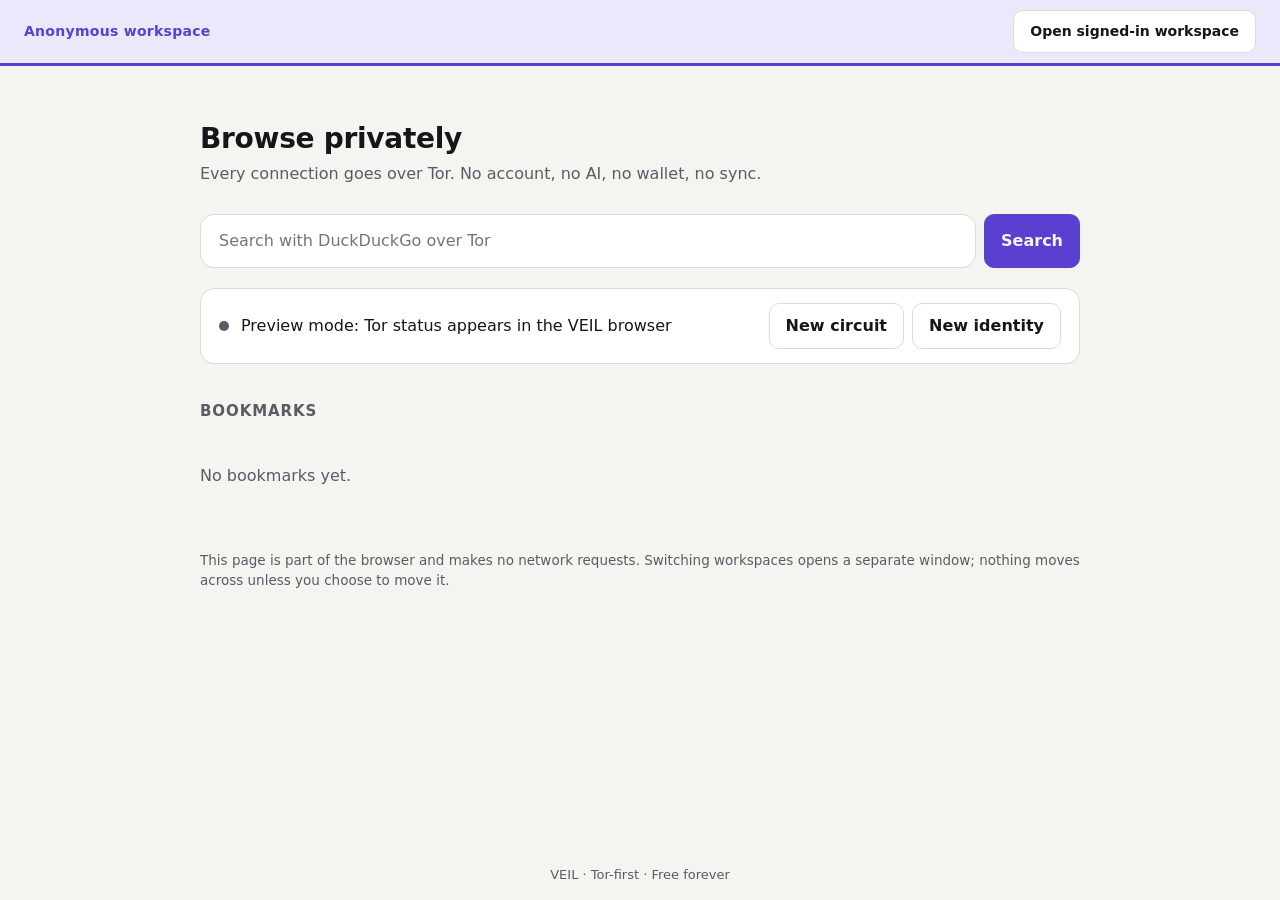
==== veil-chrome/src/anonymous/home.html @ 2f4eece8 "VEIL Phase I, stage 1: repository scaffolding, upstream pin, signing tools and test suites" ====
<!doctype html>
<html lang="en" data-workspace="anonymous">
<head>
  <meta charset="utf-8">
  <meta name="viewport" content="width=device-width, initial-scale=1">
  <!-- Nothing on this page may load from the network. The only external
       action is a search the user submits themselves. -->
  <meta http-equiv="Content-Security-Policy"
        content="default-src 'none'; script-src 'self'; style-src 'self'; img-src 'self' data:; form-action https://duckduckgogg42xjoc72x3sjasowoarfbgcmvfimaftt6twagswzczad.onion; base-uri 'none'">
  <meta name="referrer" content="no-referrer">
  <title>VEIL — Anonymous</title>
  <link rel="stylesheet" href="../shared/veil.css">
</head>
<body>
  <div class="workspace-bar" role="region" aria-label="Workspace">
    <span class="workspace-label">Anonymous workspace</span>
    <button type="button" id="switch-workspace">Open signed-in workspace</button>
  </div>

  <main id="main">
    <h1>Browse privately</h1>
    <p class="lede">Every connection goes over Tor. No account, no AI, no wallet, no sync.</p>

    <form class="search" role="search" method="get"
          action="https://duckduckgogg42xjoc72x3sjasowoarfbgcmvfimaftt6twagswzczad.onion/">
      <input id="q" name="q" type="search" placeholder="Search with DuckDuckGo over Tor"
             autocomplete="off" spellcheck="false" aria-label="Search">
      <button class="primary" type="submit">Search</button>
    </form>

    <div class="status" id="tor-status" data-state="unknown" aria-live="polite">
      <span class="dot" aria-hidden="true"></span>
      <span id="tor-status-text">Checking Tor connection…</span>
      <span class="actions">
        <button type="button" id="new-circuit" title="New route for the current site">New circuit</button>
        <button type="button" id="new-identity" title="Close all tabs and start fresh">New identity</button>
      </span>
    </div>

    <h2>Bookmarks</h2>
    <div class="grid" id="bookmarks" aria-live="polite"></div>

    <p class="note">This page is part of the browser and makes no network requests.
      Switching workspaces opens a separate window; nothing moves across unless you choose to move it.</p>
  </main>

  <footer>VEIL · Tor-first · Free forever</footer>
  <script src="../shared/bridge.js"></script>
  <script src="home.js"></script>
</body>
</html>
---- veil-chrome/src/shared/veil.css ----
/* VEIL dashboard styles. System fonts only: a bundled page must never fetch
   fonts, images or anything else from the network. */
:root {
  --bg: #f4f4f1;
  --surface: #ffffff;
  --ink: #16161a;
  --ink-quiet: #5b5b66;
  --rule: #dcdcd5;
  --focus: #1f5fd6;
  --radius: 14px;
  --gap: 16px;
  --font: system-ui, -apple-system, "Segoe UI", Roboto, "Noto Sans", sans-serif;
  --mono: ui-monospace, "SF Mono", Menlo, Consolas, monospace;
}
:root[data-workspace="anonymous"] { --accent: #5b3fd1; --accent-tint: #ece8fb; }
:root[data-workspace="authenticated"] { --accent: #0f7b6c; --accent-tint: #e2f3ef; }

@media (prefers-color-scheme: dark) {
  :root {
    --bg: #111114; --surface: #1b1b20; --ink: #ececf0; --ink-quiet: #a3a3ad;
    --rule: #2e2e36; --focus: #7aa7ff;
  }
  :root[data-workspace="anonymous"] { --accent: #a493ff; --accent-tint: #26213f; }
  :root[data-workspace="authenticated"] { --accent: #4fd1bd; --accent-tint: #17302c; }
}
@media (prefers-contrast: more) {
  :root { --ink-quiet: var(--ink); --rule: var(--ink); }
}

* { box-sizing: border-box; }
html, body { margin: 0; }
body {
  background: var(--bg); color: var(--ink); font: 16px/1.5 var(--font);
  min-height: 100vh; display: flex; flex-direction: column;
}
:focus-visible { outline: 3px solid var(--focus); outline-offset: 2px; }

.workspace-bar {
  display: flex; align-items: center; justify-content: space-between; gap: var(--gap);
  padding: 10px 24px; background: var(--accent-tint);
  border-bottom: 3px solid var(--accent); font-size: 14px;
}
.workspace-label { font-weight: 650; color: var(--accent); letter-spacing: .02em; }
.workspace-bar button { font-size: 14px; }

main { width: min(880px, 100% - 32px); margin: 0 auto; padding: 56px 0 40px; flex: 1; }
h1 { font-size: 28px; line-height: 1.2; margin: 0 0 6px; letter-spacing: -.01em; }
.lede { color: var(--ink-quiet); margin: 0 0 28px; }
h2 { font-size: 15px; text-transform: uppercase; letter-spacing: .06em; color: var(--ink-quiet); margin: 36px 0 12px; }

.search { display: flex; gap: 8px; }
.search input {
  flex: 1; min-width: 0; font: inherit; padding: 14px 18px; border-radius: var(--radius);
  border: 1px solid var(--rule); background: var(--surface); color: var(--ink);
}
button, .button {
  font: inherit; font-weight: 600; cursor: pointer; border-radius: 10px;
  padding: 10px 16px; border: 1px solid var(--rule); background: var(--surface); color: var(--ink);
}
button.primary { background: var(--accent); border-color: var(--accent); color: #fff; }
:root[data-workspace] button.primary { color: var(--bg); }
button:disabled { opacity: .5; cursor: default; }

.status {
  display: flex; align-items: center; gap: 12px; padding: 14px 18px; margin-top: 20px;
  border-radius: var(--radius); background: var(--surface); border: 1px solid var(--rule);
}
.dot { width: 10px; height: 10px; border-radius: 50%; background: var(--ink-quiet); flex: none; }
.status[data-state="connected"] .dot { background: #1f9d55; }
.status[data-state="connecting"] .dot { background: #d29a00; }
.status[data-state="error"] .dot { background: #d1342f; }
.status .actions { margin-left: auto; display: flex; gap: 8px; flex-wrap: wrap; }

.grid { display: grid; grid-template-columns: repeat(auto-fill, minmax(190px, 1fr)); gap: 12px; }
.tile {
  display: block; text-decoration: none; color: inherit; padding: 16px; border-radius: var(--radius);
  background: var(--surface); border: 1px solid var(--rule);
}
.tile:hover { border-color: var(--accent); }
.tile strong { display: block; font-size: 16px; }
.tile span { display: block; color: var(--ink-quiet); font-size: 13.5px; margin-top: 2px; }
.empty { color: var(--ink-quiet); padding: 14px 0; }
.note { font-size: 13.5px; color: var(--ink-quiet); margin-top: 32px; }

footer { padding: 16px 24px; font-size: 13px; color: var(--ink-quiet); text-align: center; }

@media (max-width: 560px) {
  main { padding-top: 32px; }
  .status { flex-wrap: wrap; }
  .status .actions { margin-left: 0; flex-basis: 100%; }
  .status #tor-status-text { flex: 1; min-width: 0; }
}
@media (prefers-reduced-motion: reduce) { * { transition: none !important; } }
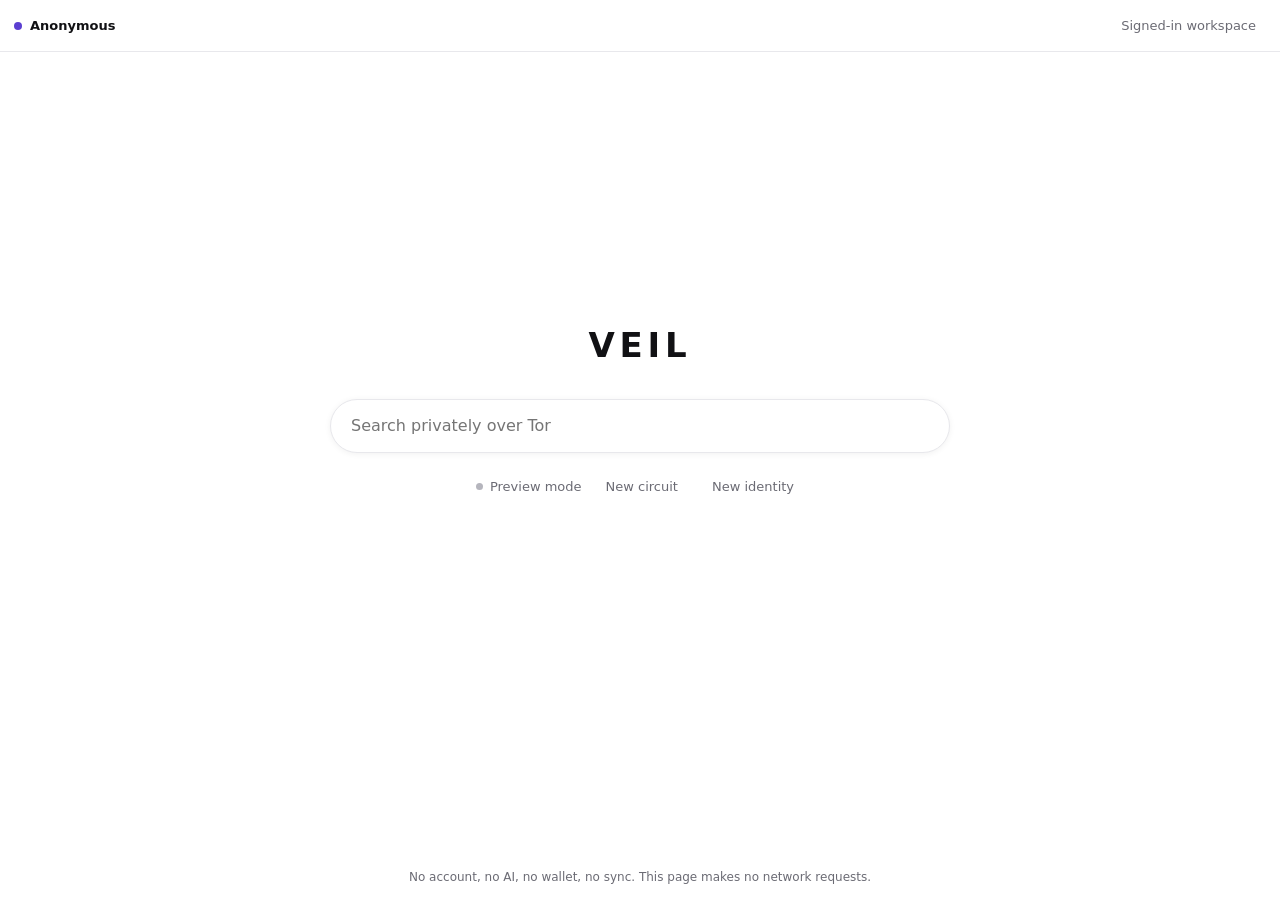
==== commit 1486fcd0: "Redesign start pages: white, minimal, app icons in the top bar Both workspaces get a white page with" ====
--- a/veil-chrome/src/anonymous/home.html
+++ b/veil-chrome/src/anonymous/home.html
@@ -8,43 +8,35 @@
   <meta http-equiv="Content-Security-Policy"
         content="default-src 'none'; script-src 'self'; style-src 'self'; img-src 'self' data:; form-action https://duckduckgogg42xjoc72x3sjasowoarfbgcmvfimaftt6twagswzczad.onion; base-uri 'none'">
   <meta name="referrer" content="no-referrer">
-  <title>VEIL — Anonymous</title>
+  <title>New tab</title>
   <link rel="stylesheet" href="../shared/veil.css">
 </head>
 <body>
-  <div class="workspace-bar" role="region" aria-label="Workspace">
-    <span class="workspace-label">Anonymous workspace</span>
-    <button type="button" id="switch-workspace">Open signed-in workspace</button>
-  </div>
+  <header class="topbar">
+    <span class="workspace" title="Every connection goes over Tor. No account, AI, wallet or sync.">Anonymous</span>
+    <span class="spacer"></span>
+    <button type="button" class="text-button" id="switch-workspace">Signed-in workspace</button>
+  </header>
 
   <main id="main">
-    <h1>Browse privately</h1>
-    <p class="lede">Every connection goes over Tor. No account, no AI, no wallet, no sync.</p>
+    <h1 class="wordmark">VEIL</h1>
 
     <form class="search" role="search" method="get"
           action="https://duckduckgogg42xjoc72x3sjasowoarfbgcmvfimaftt6twagswzczad.onion/">
-      <input id="q" name="q" type="search" placeholder="Search with DuckDuckGo over Tor"
+      <input id="q" name="q" type="search" placeholder="Search privately over Tor"
              autocomplete="off" spellcheck="false" aria-label="Search">
-      <button class="primary" type="submit">Search</button>
     </form>
 
     <div class="status" id="tor-status" data-state="unknown" aria-live="polite">
-      <span class="dot" aria-hidden="true"></span>
-      <span id="tor-status-text">Checking Tor connection…</span>
-      <span class="actions">
-        <button type="button" id="new-circuit" title="New route for the current site">New circuit</button>
-        <button type="button" id="new-identity" title="Close all tabs and start fresh">New identity</button>
-      </span>
+      <span class="status-line"><span class="dot" aria-hidden="true"></span><span id="tor-status-text">Checking Tor…</span></span>
+      <button type="button" class="text-button" id="new-circuit" title="New route for the current site">New circuit</button>
+      <button type="button" class="text-button" id="new-identity" title="Close all tabs and start fresh">New identity</button>
     </div>
 
-    <h2>Bookmarks</h2>
-    <div class="grid" id="bookmarks" aria-live="polite"></div>
-
-    <p class="note">This page is part of the browser and makes no network requests.
-      Switching workspaces opens a separate window; nothing moves across unless you choose to move it.</p>
+    <nav class="bookmarks" id="bookmarks" aria-label="Bookmarks"></nav>
   </main>
 
-  <footer>VEIL · Tor-first · Free forever</footer>
+  <footer>No account, no AI, no wallet, no sync. This page makes no network requests.</footer>
   <script src="../shared/bridge.js"></script>
   <script src="home.js"></script>
 </body>
--- a/veil-chrome/src/shared/veil.css
+++ b/veil-chrome/src/shared/veil.css
@@ -1,93 +1,104 @@
-/* VEIL dashboard styles. System fonts only: a bundled page must never fetch
-   fonts, images or anything else from the network. */
+/* VEIL start pages: white, quiet, nothing loaded from the network.
+   System fonts only; app icons are drawn in CSS, never fetched. */
 :root {
-  --bg: #f4f4f1;
-  --surface: #ffffff;
-  --ink: #16161a;
-  --ink-quiet: #5b5b66;
-  --rule: #dcdcd5;
+  --bg: #ffffff;
+  --ink: #111114;
+  --ink-quiet: #6b6b74;
+  --rule: #e8e8ec;
+  --hover: #f3f3f5;
   --focus: #1f5fd6;
-  --radius: 14px;
-  --gap: 16px;
   --font: system-ui, -apple-system, "Segoe UI", Roboto, "Noto Sans", sans-serif;
-  --mono: ui-monospace, "SF Mono", Menlo, Consolas, monospace;
 }
-:root[data-workspace="anonymous"] { --accent: #5b3fd1; --accent-tint: #ece8fb; }
-:root[data-workspace="authenticated"] { --accent: #0f7b6c; --accent-tint: #e2f3ef; }
-
-@media (prefers-color-scheme: dark) {
-  :root {
-    --bg: #111114; --surface: #1b1b20; --ink: #ececf0; --ink-quiet: #a3a3ad;
-    --rule: #2e2e36; --focus: #7aa7ff;
-  }
-  :root[data-workspace="anonymous"] { --accent: #a493ff; --accent-tint: #26213f; }
-  :root[data-workspace="authenticated"] { --accent: #4fd1bd; --accent-tint: #17302c; }
-}
-@media (prefers-contrast: more) {
-  :root { --ink-quiet: var(--ink); --rule: var(--ink); }
-}
+/* The one coloured element: a small workspace marker, so the two
+   workspaces can never be mistaken for each other. */
+:root[data-workspace="anonymous"] { --accent: #5b3fd1; }
+:root[data-workspace="authenticated"] { --accent: #0f7b6c; }
+@media (prefers-contrast: more) { :root { --ink-quiet: var(--ink); --rule: #9a9aa3; } }
 
 * { box-sizing: border-box; }
-html, body { margin: 0; }
+html, body { margin: 0; background: var(--bg); }
 body {
-  background: var(--bg); color: var(--ink); font: 16px/1.5 var(--font);
+  color: var(--ink); font: 15px/1.5 var(--font);
   min-height: 100vh; display: flex; flex-direction: column;
 }
-:focus-visible { outline: 3px solid var(--focus); outline-offset: 2px; }
+:focus-visible { outline: 2px solid var(--focus); outline-offset: 2px; }
+button { font: inherit; color: inherit; cursor: pointer; }
 
-.workspace-bar {
-  display: flex; align-items: center; justify-content: space-between; gap: var(--gap);
-  padding: 10px 24px; background: var(--accent-tint);
-  border-bottom: 3px solid var(--accent); font-size: 14px;
+/* ---- top bar -------------------------------------------------------- */
+.topbar {
+  display: flex; align-items: center; gap: 12px;
+  height: 52px; padding: 0 14px; border-bottom: 1px solid var(--rule);
 }
-.workspace-label { font-weight: 650; color: var(--accent); letter-spacing: .02em; }
-.workspace-bar button { font-size: 14px; }
+.workspace {
+  display: inline-flex; align-items: center; gap: 8px;
+  font-size: 13px; font-weight: 600; color: var(--ink);
+  white-space: nowrap; flex: none;
+}
+.workspace::before {
+  content: ""; width: 8px; height: 8px; border-radius: 50%; background: var(--accent); flex: none;
+}
+.spacer { flex: 1; }
 
-main { width: min(880px, 100% - 32px); margin: 0 auto; padding: 56px 0 40px; flex: 1; }
-h1 { font-size: 28px; line-height: 1.2; margin: 0 0 6px; letter-spacing: -.01em; }
-.lede { color: var(--ink-quiet); margin: 0 0 28px; }
-h2 { font-size: 15px; text-transform: uppercase; letter-spacing: .06em; color: var(--ink-quiet); margin: 36px 0 12px; }
+/* App buttons, like browser extension icons. */
+.apps { display: flex; align-items: center; gap: 2px; min-width: 0; }
+.app {
+  width: 32px; height: 32px; display: grid; place-items: center;
+  border-radius: 8px; text-decoration: none; color: inherit;
+}
+.app:hover, .app:focus-visible { background: var(--hover); }
+.app-icon {
+  width: 22px; height: 22px; border-radius: 6px; display: grid; place-items: center;
+  background: var(--ink); color: #fff; font-size: 9.5px; font-weight: 700; letter-spacing: .02em;
+}
+.divider { width: 1px; height: 20px; background: var(--rule); margin: 0 6px; }
 
-.search { display: flex; gap: 8px; }
+.text-button {
+  border: 0; background: none; padding: 6px 10px; border-radius: 8px;
+  font-size: 13px; color: var(--ink-quiet); white-space: nowrap; flex: none;
+}
+.text-button:hover { background: var(--hover); color: var(--ink); }
+
+/* ---- centre --------------------------------------------------------- */
+main {
+  flex: 1; width: min(620px, 100% - 32px); margin: 0 auto;
+  display: flex; flex-direction: column; justify-content: center; padding: 48px 0 96px;
+}
+.wordmark {
+  text-align: center; font-size: 34px; font-weight: 700; letter-spacing: .14em;
+  margin: 0 0 28px;
+}
 .search input {
-  flex: 1; min-width: 0; font: inherit; padding: 14px 18px; border-radius: var(--radius);
-  border: 1px solid var(--rule); background: var(--surface); color: var(--ink);
+  width: 100%; font: inherit; font-size: 16px; padding: 14px 20px;
+  border: 1px solid var(--rule); border-radius: 999px; background: #fff; color: var(--ink);
+  box-shadow: 0 1px 6px rgba(17, 17, 20, .06);
 }
-button, .button {
-  font: inherit; font-weight: 600; cursor: pointer; border-radius: 10px;
-  padding: 10px 16px; border: 1px solid var(--rule); background: var(--surface); color: var(--ink);
-}
-button.primary { background: var(--accent); border-color: var(--accent); color: #fff; }
-:root[data-workspace] button.primary { color: var(--bg); }
-button:disabled { opacity: .5; cursor: default; }
+.search input:focus { outline: none; border-color: #c9c9d1; box-shadow: 0 1px 10px rgba(17, 17, 20, .10); }
 
 .status {
-  display: flex; align-items: center; gap: 12px; padding: 14px 18px; margin-top: 20px;
-  border-radius: var(--radius); background: var(--surface); border: 1px solid var(--rule);
+  display: flex; align-items: center; justify-content: center; flex-wrap: wrap;
+  gap: 6px 14px; margin-top: 18px; font-size: 13px; color: var(--ink-quiet);
 }
-.dot { width: 10px; height: 10px; border-radius: 50%; background: var(--ink-quiet); flex: none; }
+.status-line { display: inline-flex; align-items: center; gap: 7px; }
+.dot { width: 7px; height: 7px; border-radius: 50%; background: #b5b5bd; }
 .status[data-state="connected"] .dot { background: #1f9d55; }
 .status[data-state="connecting"] .dot { background: #d29a00; }
 .status[data-state="error"] .dot { background: #d1342f; }
-.status .actions { margin-left: auto; display: flex; gap: 8px; flex-wrap: wrap; }
 
-.grid { display: grid; grid-template-columns: repeat(auto-fill, minmax(190px, 1fr)); gap: 12px; }
-.tile {
-  display: block; text-decoration: none; color: inherit; padding: 16px; border-radius: var(--radius);
-  background: var(--surface); border: 1px solid var(--rule);
+.bookmarks { display: flex; flex-wrap: wrap; justify-content: center; gap: 6px; margin-top: 36px; }
+.bookmark {
+  font-size: 13px; padding: 6px 12px; border-radius: 999px; border: 1px solid var(--rule);
+  color: var(--ink); text-decoration: none; max-width: 200px;
+  overflow: hidden; text-overflow: ellipsis; white-space: nowrap;
 }
-.tile:hover { border-color: var(--accent); }
-.tile strong { display: block; font-size: 16px; }
-.tile span { display: block; color: var(--ink-quiet); font-size: 13.5px; margin-top: 2px; }
-.empty { color: var(--ink-quiet); padding: 14px 0; }
-.note { font-size: 13.5px; color: var(--ink-quiet); margin-top: 32px; }
+.bookmark:hover { background: var(--hover); }
 
-footer { padding: 16px 24px; font-size: 13px; color: var(--ink-quiet); text-align: center; }
+footer { padding: 14px; font-size: 12px; color: var(--ink-quiet); text-align: center; }
 
 @media (max-width: 560px) {
-  main { padding-top: 32px; }
-  .status { flex-wrap: wrap; }
-  .status .actions { margin-left: 0; flex-basis: 100%; }
-  .status #tor-status-text { flex: 1; min-width: 0; }
+  .topbar { padding: 0 8px; gap: 6px; }
+  .spacer { display: none; }
+  .apps { flex: 1; overflow-x: auto; scrollbar-width: none; justify-content: flex-start; }
+  .divider { margin: 0 2px; }
+  .app { flex: none; }
+  .wordmark { font-size: 28px; }
 }
-@media (prefers-reduced-motion: reduce) { * { transition: none !important; } }
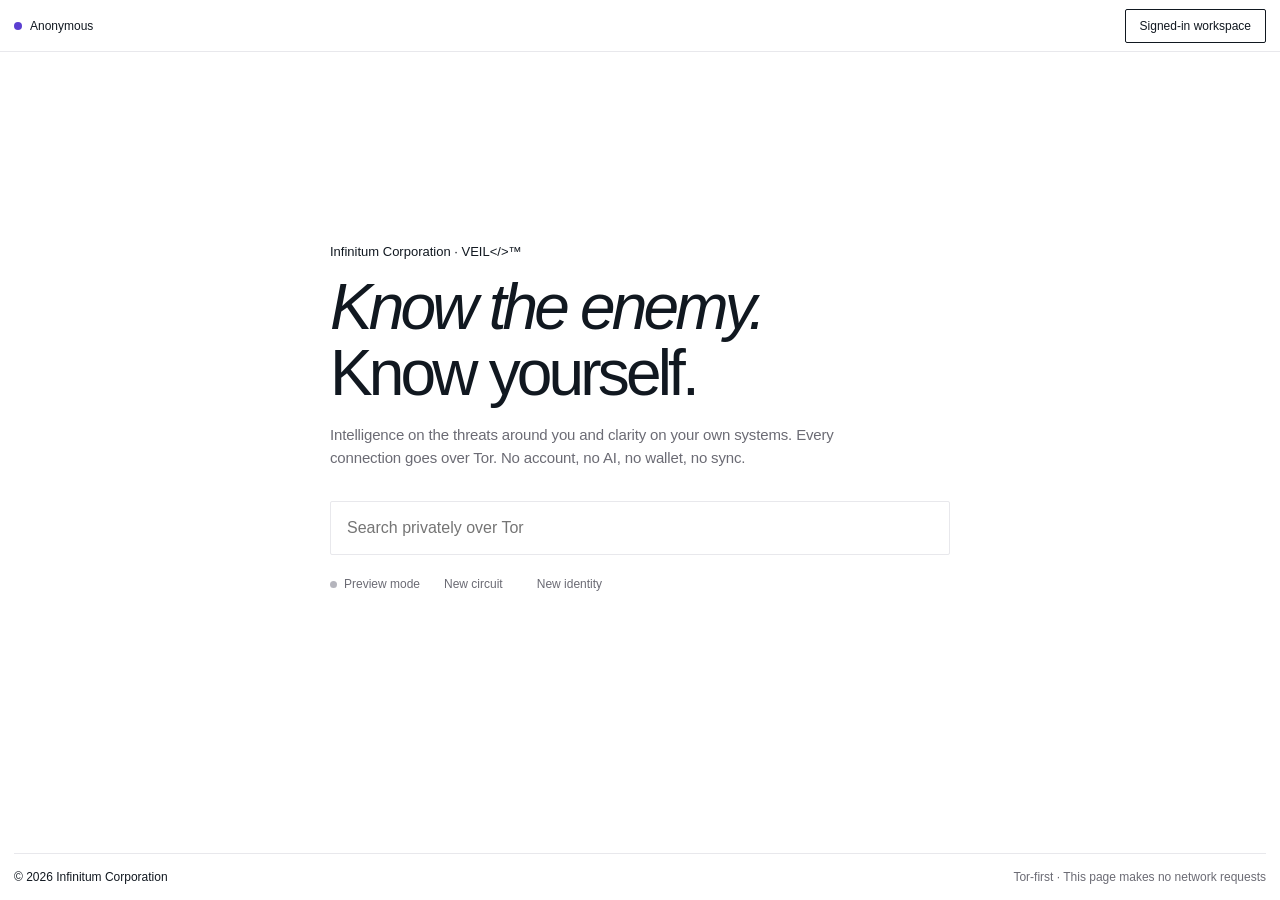
==== commit 6796f995: "Use Infinitum website typography and wording on start pages Helvetica Neue at a regular weight with " ====
--- a/veil-chrome/src/anonymous/home.html
+++ b/veil-chrome/src/anonymous/home.html
@@ -15,11 +15,13 @@
   <header class="topbar">
     <span class="workspace" title="Every connection goes over Tor. No account, AI, wallet or sync.">Anonymous</span>
     <span class="spacer"></span>
-    <button type="button" class="text-button" id="switch-workspace">Signed-in workspace</button>
+    <button type="button" class="outline-button" id="switch-workspace">Signed-in workspace</button>
   </header>
 
   <main id="main">
-    <h1 class="wordmark">VEIL</h1>
+    <p class="eyebrow">Infinitum Corporation · VEIL&lt;/&gt;&#8482;</p>
+    <h1 class="headline"><em>Know the enemy.</em><span>Know yourself.</span></h1>
+    <p class="subtext">Intelligence on the threats around you and clarity on your own systems. Every connection goes over Tor. No account, no AI, no wallet, no sync.</p>
 
     <form class="search" role="search" method="get"
           action="https://duckduckgogg42xjoc72x3sjasowoarfbgcmvfimaftt6twagswzczad.onion/">
@@ -36,7 +38,7 @@
     <nav class="bookmarks" id="bookmarks" aria-label="Bookmarks"></nav>
   </main>
 
-  <footer>No account, no AI, no wallet, no sync. This page makes no network requests.</footer>
+  <footer><span>&#169; 2026 Infinitum Corporation</span><span class="quiet">Tor-first · This page makes no network requests</span></footer>
   <script src="../shared/bridge.js"></script>
   <script src="home.js"></script>
 </body>
--- a/veil-chrome/src/shared/veil.css
+++ b/veil-chrome/src/shared/veil.css
@@ -1,13 +1,15 @@
 /* VEIL start pages: white, quiet, nothing loaded from the network.
-   System fonts only; app icons are drawn in CSS, never fetched. */
+   Typography follows infinitum-corporation.vercel.app: Helvetica Neue at a
+   regular weight with tight tracking on headlines. It is a system font, so
+   nothing is downloaded; app icons are drawn in CSS, never fetched. */
 :root {
   --bg: #ffffff;
-  --ink: #111114;
+  --ink: #111820;
   --ink-quiet: #6b6b74;
   --rule: #e8e8ec;
   --hover: #f3f3f5;
   --focus: #1f5fd6;
-  --font: system-ui, -apple-system, "Segoe UI", Roboto, "Noto Sans", sans-serif;
+  --font: "Helvetica Neue", Helvetica, Arial, sans-serif;
 }
 /* The one coloured element: a small workspace marker, so the two
    workspaces can never be mistaken for each other. */
@@ -31,7 +33,7 @@
 }
 .workspace {
   display: inline-flex; align-items: center; gap: 8px;
-  font-size: 13px; font-weight: 600; color: var(--ink);
+  font-size: 12px; font-weight: 400; color: var(--ink);
   white-space: nowrap; flex: none;
 }
 .workspace::before {
@@ -47,36 +49,45 @@
 }
 .app:hover, .app:focus-visible { background: var(--hover); }
 .app-icon {
-  width: 22px; height: 22px; border-radius: 6px; display: grid; place-items: center;
-  background: var(--ink); color: #fff; font-size: 9.5px; font-weight: 700; letter-spacing: .02em;
+  width: 22px; height: 22px; border-radius: 3px; display: grid; place-items: center;
+  background: var(--ink); color: #fff; font-size: 9.5px; font-weight: 500; letter-spacing: .02em;
 }
 .divider { width: 1px; height: 20px; background: var(--rule); margin: 0 6px; }
 
 .text-button {
-  border: 0; background: none; padding: 6px 10px; border-radius: 8px;
-  font-size: 13px; color: var(--ink-quiet); white-space: nowrap; flex: none;
+  border: 0; background: none; padding: 6px 10px; border-radius: 2px;
+  font-size: 12px; color: var(--ink-quiet); white-space: nowrap; flex: none;
 }
 .text-button:hover { background: var(--hover); color: var(--ink); }
+/* Outlined button, as in the site's "Let's talk". */
+.outline-button {
+  border: 1px solid var(--ink); background: #fff; padding: 7px 14px; border-radius: 2px;
+  font-size: 12px; color: var(--ink); white-space: nowrap; flex: none;
+}
+.outline-button:hover { background: var(--ink); color: #fff; }
 
 /* ---- centre --------------------------------------------------------- */
 main {
   flex: 1; width: min(620px, 100% - 32px); margin: 0 auto;
-  display: flex; flex-direction: column; justify-content: center; padding: 48px 0 96px;
+  display: flex; flex-direction: column; justify-content: center; padding: 48px 0 80px;
 }
-.wordmark {
-  text-align: center; font-size: 34px; font-weight: 700; letter-spacing: .14em;
-  margin: 0 0 28px;
+.eyebrow { font-size: 13px; color: var(--ink); margin: 0 0 14px; }
+.headline {
+  font-size: clamp(40px, 7vw, 64px); font-weight: 400; line-height: 1.02;
+  letter-spacing: -0.06em; margin: 0 0 18px;
 }
+.headline em { font-style: italic; display: block; }
+.headline span { display: block; }
+.subtext { font-size: 15px; letter-spacing: -0.01em; color: var(--ink-quiet); margin: 0 0 32px; max-width: 34em; }
 .search input {
-  width: 100%; font: inherit; font-size: 16px; padding: 14px 20px;
-  border: 1px solid var(--rule); border-radius: 999px; background: #fff; color: var(--ink);
-  box-shadow: 0 1px 6px rgba(17, 17, 20, .06);
+  width: 100%; font: inherit; font-size: 16px; padding: 14px 16px;
+  border: 1px solid var(--rule); border-radius: 2px; background: #fff; color: var(--ink);
 }
-.search input:focus { outline: none; border-color: #c9c9d1; box-shadow: 0 1px 10px rgba(17, 17, 20, .10); }
+.search input:focus { outline: none; border-color: var(--ink); }
 
 .status {
-  display: flex; align-items: center; justify-content: center; flex-wrap: wrap;
-  gap: 6px 14px; margin-top: 18px; font-size: 13px; color: var(--ink-quiet);
+  display: flex; align-items: center; flex-wrap: wrap;
+  gap: 6px 14px; margin-top: 14px; font-size: 12px; color: var(--ink-quiet);
 }
 .status-line { display: inline-flex; align-items: center; gap: 7px; }
 .dot { width: 7px; height: 7px; border-radius: 50%; background: #b5b5bd; }
@@ -84,15 +95,20 @@
 .status[data-state="connecting"] .dot { background: #d29a00; }
 .status[data-state="error"] .dot { background: #d1342f; }
 
-.bookmarks { display: flex; flex-wrap: wrap; justify-content: center; gap: 6px; margin-top: 36px; }
+.bookmarks { display: flex; flex-wrap: wrap; gap: 6px; margin-top: 32px; }
 .bookmark {
-  font-size: 13px; padding: 6px 12px; border-radius: 999px; border: 1px solid var(--rule);
+  font-size: 12px; padding: 6px 12px; border-radius: 2px; border: 1px solid var(--rule);
   color: var(--ink); text-decoration: none; max-width: 200px;
   overflow: hidden; text-overflow: ellipsis; white-space: nowrap;
 }
 .bookmark:hover { background: var(--hover); }
 
-footer { padding: 14px; font-size: 12px; color: var(--ink-quiet); text-align: center; }
+footer {
+  display: flex; justify-content: space-between; flex-wrap: wrap; gap: 6px 16px;
+  margin: 0 14px; padding: 14px 0; border-top: 1px solid var(--rule);
+  font-size: 12px; color: var(--ink);
+}
+footer .quiet { color: var(--ink-quiet); }
 
 @media (max-width: 560px) {
   .topbar { padding: 0 8px; gap: 6px; }
@@ -100,5 +116,5 @@
   .apps { flex: 1; overflow-x: auto; scrollbar-width: none; justify-content: flex-start; }
   .divider { margin: 0 2px; }
   .app { flex: none; }
-  .wordmark { font-size: 28px; }
+  footer { justify-content: flex-start; }
 }
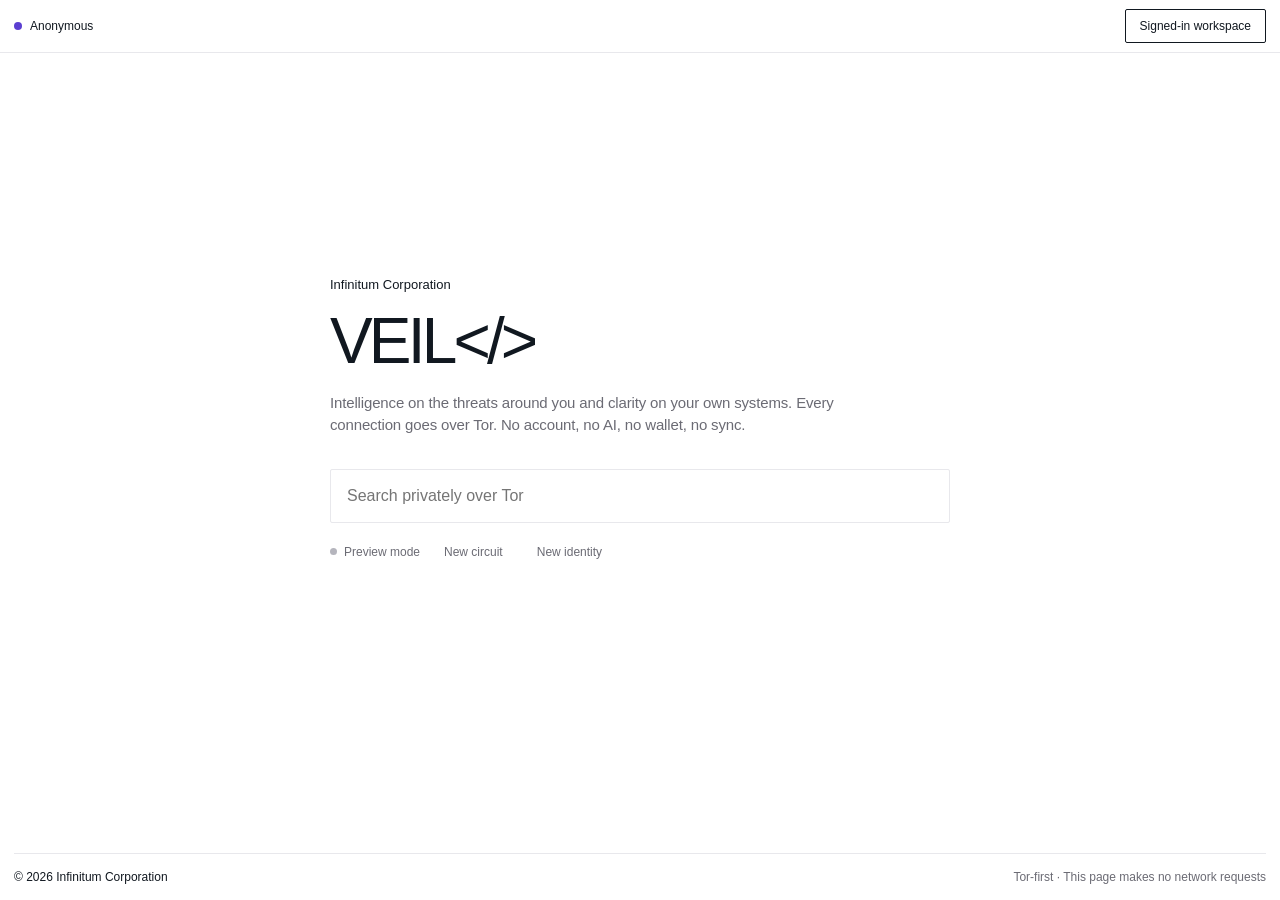
==== commit 4b43a372: "Show Infinitum apps as site-style words; headline is VEIL</> The app icons become plain product name" ====
--- a/veil-chrome/src/anonymous/home.html
+++ b/veil-chrome/src/anonymous/home.html
@@ -19,8 +19,8 @@
   </header>
 
   <main id="main">
-    <p class="eyebrow">Infinitum Corporation · VEIL&lt;/&gt;&#8482;</p>
-    <h1 class="headline"><em>Know the enemy.</em><span>Know yourself.</span></h1>
+    <p class="eyebrow">Infinitum Corporation</p>
+    <h1 class="headline">VEIL&lt;/&gt;</h1>
     <p class="subtext">Intelligence on the threats around you and clarity on your own systems. Every connection goes over Tor. No account, no AI, no wallet, no sync.</p>
 
     <form class="search" role="search" method="get"
--- a/veil-chrome/src/shared/veil.css
+++ b/veil-chrome/src/shared/veil.css
@@ -28,31 +28,33 @@
 
 /* ---- top bar -------------------------------------------------------- */
 .topbar {
-  display: flex; align-items: center; gap: 12px;
-  height: 52px; padding: 0 14px; border-bottom: 1px solid var(--rule);
+  display: flex; align-items: center; flex-wrap: wrap; gap: 0 12px;
+  min-height: 52px; padding: 0 14px; border-bottom: 1px solid var(--rule);
 }
 .workspace {
   display: inline-flex; align-items: center; gap: 8px;
   font-size: 12px; font-weight: 400; color: var(--ink);
-  white-space: nowrap; flex: none;
+  white-space: nowrap; flex: none; height: 52px;
 }
 .workspace::before {
   content: ""; width: 8px; height: 8px; border-radius: 50%; background: var(--accent); flex: none;
 }
 .spacer { flex: 1; }
 
-/* App buttons, like browser extension icons. */
-.apps { display: flex; align-items: center; gap: 2px; min-width: 0; }
-.app {
-  width: 32px; height: 32px; display: grid; place-items: center;
-  border-radius: 8px; text-decoration: none; color: inherit;
+/* App names, styled like the Infinitum site navigation: 13px regular
+   words in muted slate, darkening with a 2px underline on hover. */
+.apps { display: flex; align-items: center; gap: 22px; min-width: 0; }
+.app-link {
+  position: relative; padding: 8px 0; font-size: 13px; color: #49545e;
+  text-decoration: none; white-space: nowrap; flex: none;
 }
-.app:hover, .app:focus-visible { background: var(--hover); }
-.app-icon {
-  width: 22px; height: 22px; border-radius: 3px; display: grid; place-items: center;
-  background: var(--ink); color: #fff; font-size: 9.5px; font-weight: 500; letter-spacing: .02em;
+.app-link::after {
+  content: ""; position: absolute; left: 0; right: 0; bottom: 0; height: 2px;
+  background: var(--ink); transform: scaleX(0); transition: transform .15s ease;
 }
-.divider { width: 1px; height: 20px; background: var(--rule); margin: 0 6px; }
+.app-link:hover, .app-link:focus-visible { color: var(--ink); }
+.app-link:hover::after, .app-link:focus-visible::after { transform: scaleX(1); }
+.divider { width: 1px; height: 20px; background: var(--rule); margin: 0 4px; flex: none; }
 
 .text-button {
   border: 0; background: none; padding: 6px 10px; border-radius: 2px;
@@ -76,8 +78,6 @@
   font-size: clamp(40px, 7vw, 64px); font-weight: 400; line-height: 1.02;
   letter-spacing: -0.06em; margin: 0 0 18px;
 }
-.headline em { font-style: italic; display: block; }
-.headline span { display: block; }
 .subtext { font-size: 15px; letter-spacing: -0.01em; color: var(--ink-quiet); margin: 0 0 32px; max-width: 34em; }
 .search input {
   width: 100%; font: inherit; font-size: 16px; padding: 14px 16px;
@@ -110,11 +110,15 @@
 }
 footer .quiet { color: var(--ink-quiet); }
 
+/* Too narrow for the names beside the label: give them their own row. */
+@media (max-width: 1240px) {
+  .apps { order: 3; flex-basis: 100%; padding-bottom: 6px; }
+  .divider { display: none; }
+}
+
 @media (max-width: 560px) {
   .topbar { padding: 0 8px; gap: 6px; }
-  .spacer { display: none; }
-  .apps { flex: 1; overflow-x: auto; scrollbar-width: none; justify-content: flex-start; }
+  .apps { overflow-x: auto; scrollbar-width: none; gap: 18px; }
   .divider { margin: 0 2px; }
-  .app { flex: none; }
   footer { justify-content: flex-start; }
 }
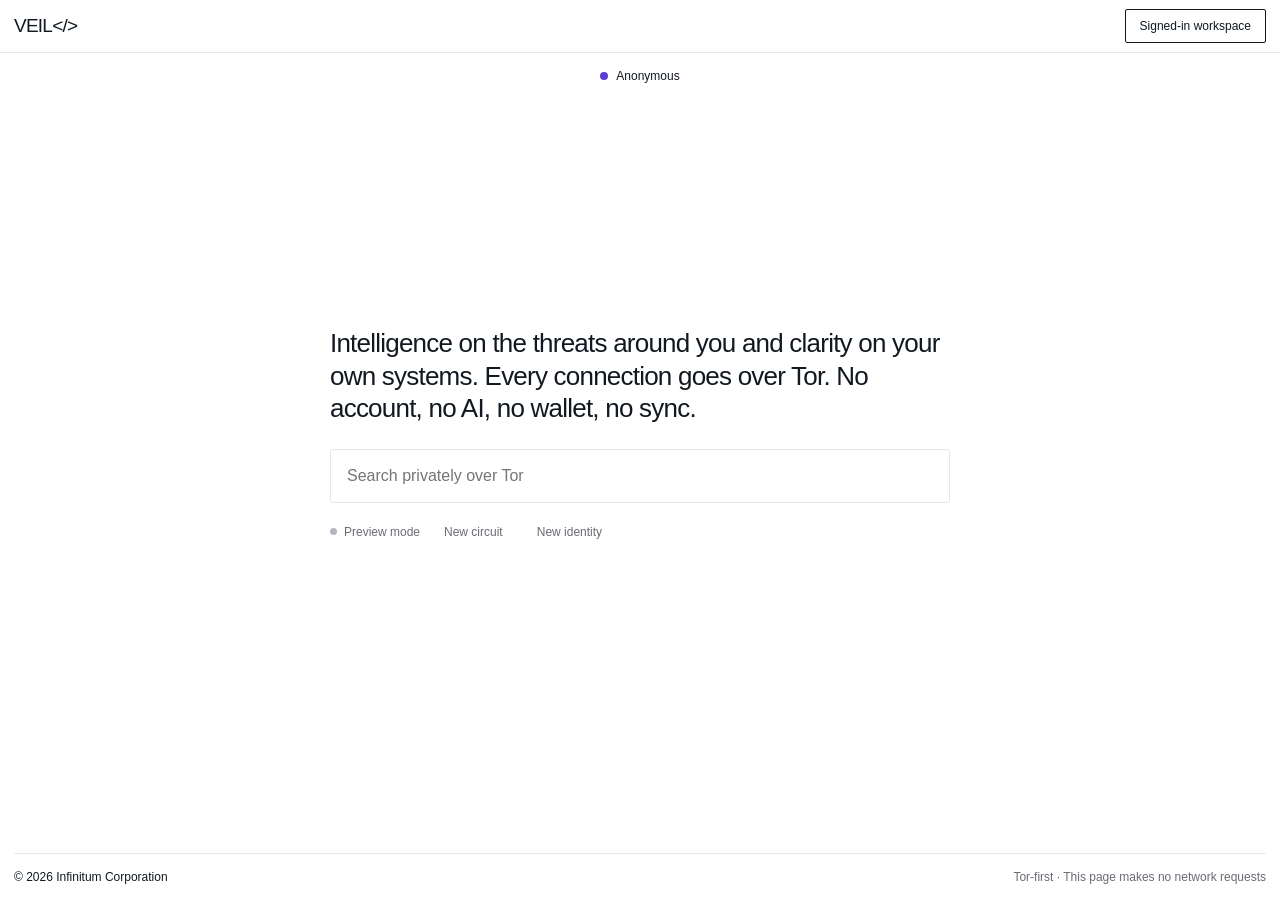
==== commit c0947ae9: "Brand mark top left, workspace label under the bar; drop Firmament Network VEIL</> now sits at the t" ====
--- a/veil-chrome/src/anonymous/home.html
+++ b/veil-chrome/src/anonymous/home.html
@@ -13,15 +13,14 @@
 </head>
 <body>
   <header class="topbar">
-    <span class="workspace" title="Every connection goes over Tor. No account, AI, wallet or sync.">Anonymous</span>
+    <span class="brand">VEIL&lt;/&gt;</span>
     <span class="spacer"></span>
     <button type="button" class="outline-button" id="switch-workspace">Signed-in workspace</button>
   </header>
+  <div class="workspace-strip"><span class="workspace" title="Every connection goes over Tor. No account, AI, wallet or sync.">Anonymous</span></div>
 
   <main id="main">
-    <p class="eyebrow">Infinitum Corporation</p>
-    <h1 class="headline">VEIL&lt;/&gt;</h1>
-    <p class="subtext">Intelligence on the threats around you and clarity on your own systems. Every connection goes over Tor. No account, no AI, no wallet, no sync.</p>
+    <p class="lead">Intelligence on the threats around you and clarity on your own systems. Every connection goes over Tor. No account, no AI, no wallet, no sync.</p>
 
     <form class="search" role="search" method="get"
           action="https://duckduckgogg42xjoc72x3sjasowoarfbgcmvfimaftt6twagswzczad.onion/">
--- a/veil-chrome/src/shared/veil.css
+++ b/veil-chrome/src/shared/veil.css
@@ -31,10 +31,16 @@
   display: flex; align-items: center; flex-wrap: wrap; gap: 0 12px;
   min-height: 52px; padding: 0 14px; border-bottom: 1px solid var(--rule);
 }
+/* Brand mark, top left, as the Infinitum logo sits on the site. */
+.brand {
+  display: inline-flex; align-items: center; height: 52px; flex: none;
+  font-size: 19px; letter-spacing: -0.04em; color: var(--ink); white-space: nowrap;
+}
+/* Workspace label, centred just under the top bar. */
+.workspace-strip { display: flex; justify-content: center; padding: 14px 16px 0; }
 .workspace {
   display: inline-flex; align-items: center; gap: 8px;
-  font-size: 12px; font-weight: 400; color: var(--ink);
-  white-space: nowrap; flex: none; height: 52px;
+  font-size: 12px; font-weight: 400; color: var(--ink); white-space: nowrap;
 }
 .workspace::before {
   content: ""; width: 8px; height: 8px; border-radius: 50%; background: var(--accent); flex: none;
@@ -73,12 +79,10 @@
   flex: 1; width: min(620px, 100% - 32px); margin: 0 auto;
   display: flex; flex-direction: column; justify-content: center; padding: 48px 0 80px;
 }
-.eyebrow { font-size: 13px; color: var(--ink); margin: 0 0 14px; }
-.headline {
-  font-size: clamp(40px, 7vw, 64px); font-weight: 400; line-height: 1.02;
-  letter-spacing: -0.06em; margin: 0 0 18px;
+.lead {
+  font-size: clamp(20px, 2.6vw, 26px); line-height: 1.25; letter-spacing: -0.03em;
+  color: var(--ink); margin: 0 0 24px; max-width: 26em;
 }
-.subtext { font-size: 15px; letter-spacing: -0.01em; color: var(--ink-quiet); margin: 0 0 32px; max-width: 34em; }
 .search input {
   width: 100%; font: inherit; font-size: 16px; padding: 14px 16px;
   border: 1px solid var(--rule); border-radius: 2px; background: #fff; color: var(--ink);
@@ -111,7 +115,7 @@
 footer .quiet { color: var(--ink-quiet); }
 
 /* Too narrow for the names beside the label: give them their own row. */
-@media (max-width: 1240px) {
+@media (max-width: 1000px) {
   .apps { order: 3; flex-basis: 100%; padding-bottom: 6px; }
   .divider { display: none; }
 }
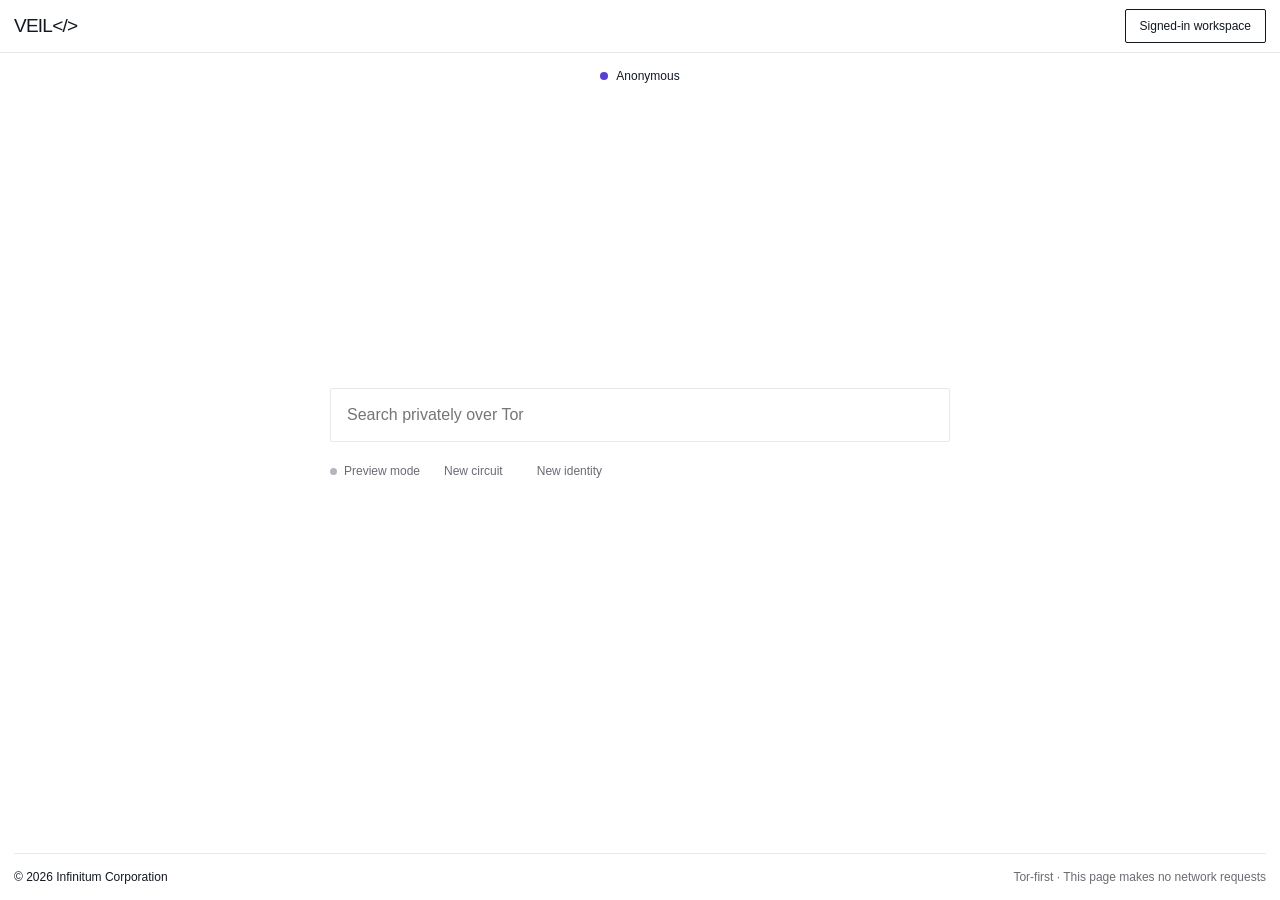
==== commit 28f12fde: "Remove the wording above the search box on both start pages Co-Authored-By: Claude Opus 5.5 <noreply" ====
--- a/veil-chrome/src/anonymous/home.html
+++ b/veil-chrome/src/anonymous/home.html
@@ -20,8 +20,6 @@
   <div class="workspace-strip"><span class="workspace" title="Every connection goes over Tor. No account, AI, wallet or sync.">Anonymous</span></div>
 
   <main id="main">
-    <p class="lead">Intelligence on the threats around you and clarity on your own systems. Every connection goes over Tor. No account, no AI, no wallet, no sync.</p>
-
     <form class="search" role="search" method="get"
           action="https://duckduckgogg42xjoc72x3sjasowoarfbgcmvfimaftt6twagswzczad.onion/">
       <input id="q" name="q" type="search" placeholder="Search privately over Tor"
--- a/veil-chrome/src/shared/veil.css
+++ b/veil-chrome/src/shared/veil.css
@@ -79,10 +79,6 @@
   flex: 1; width: min(620px, 100% - 32px); margin: 0 auto;
   display: flex; flex-direction: column; justify-content: center; padding: 48px 0 80px;
 }
-.lead {
-  font-size: clamp(20px, 2.6vw, 26px); line-height: 1.25; letter-spacing: -0.03em;
-  color: var(--ink); margin: 0 0 24px; max-width: 26em;
-}
 .search input {
   width: 100%; font: inherit; font-size: 16px; padding: 14px 16px;
   border: 1px solid var(--rule); border-radius: 2px; background: #fff; color: var(--ink);
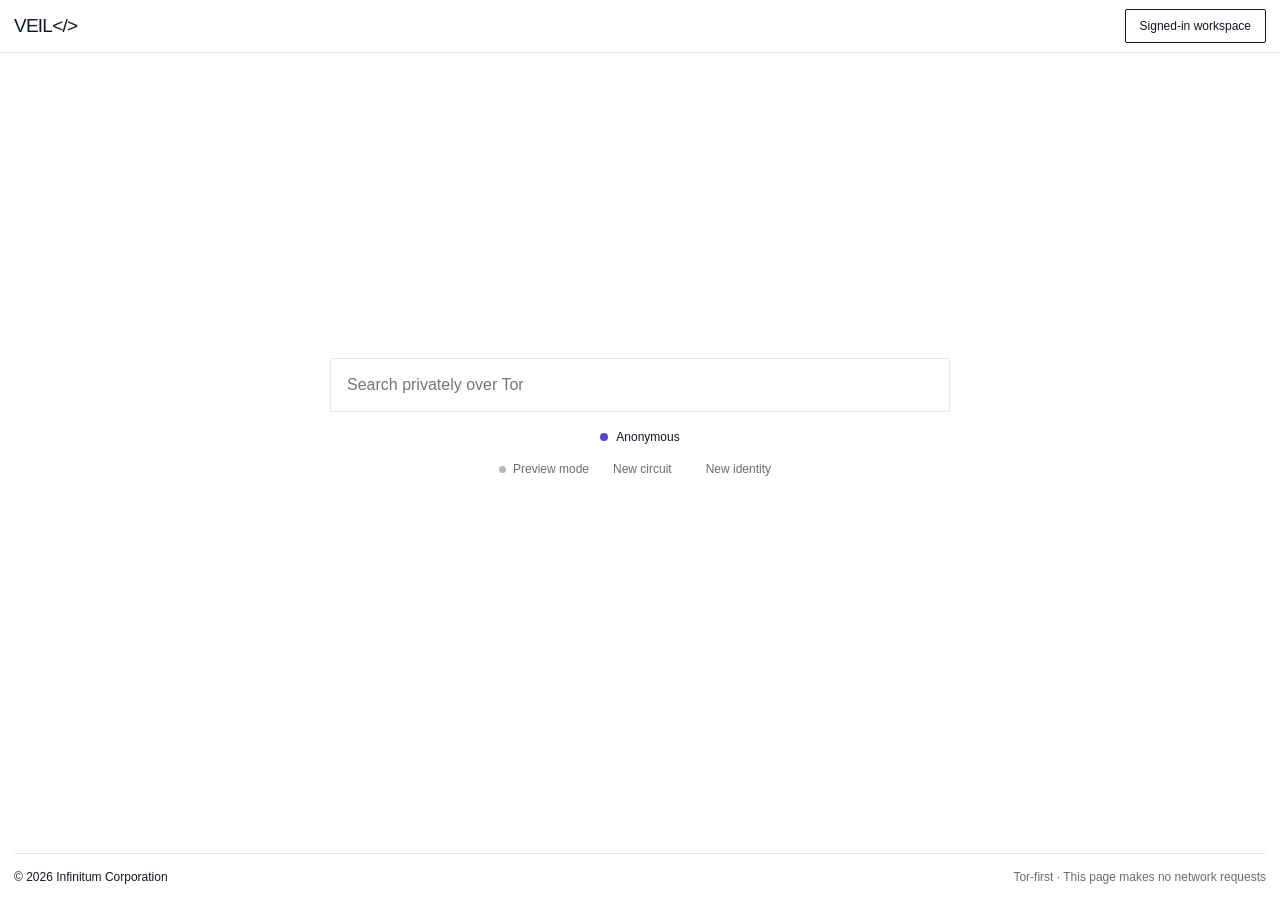
==== commit 6725ffbe: "Move workspace label under the search box, centred The "Signed in · not anonymous" and "Anonymous" l" ====
--- a/veil-chrome/src/anonymous/home.html
+++ b/veil-chrome/src/anonymous/home.html
@@ -17,7 +17,6 @@
     <span class="spacer"></span>
     <button type="button" class="outline-button" id="switch-workspace">Signed-in workspace</button>
   </header>
-  <div class="workspace-strip"><span class="workspace" title="Every connection goes over Tor. No account, AI, wallet or sync.">Anonymous</span></div>
 
   <main id="main">
     <form class="search" role="search" method="get"
@@ -25,6 +24,8 @@
       <input id="q" name="q" type="search" placeholder="Search privately over Tor"
              autocomplete="off" spellcheck="false" aria-label="Search">
     </form>
+
+    <div class="workspace-strip"><span class="workspace" title="Every connection goes over Tor. No account, AI, wallet or sync.">Anonymous</span></div>
 
     <div class="status" id="tor-status" data-state="unknown" aria-live="polite">
       <span class="status-line"><span class="dot" aria-hidden="true"></span><span id="tor-status-text">Checking Tor…</span></span>
--- a/veil-chrome/src/shared/veil.css
+++ b/veil-chrome/src/shared/veil.css
@@ -36,8 +36,8 @@
   display: inline-flex; align-items: center; height: 52px; flex: none;
   font-size: 19px; letter-spacing: -0.04em; color: var(--ink); white-space: nowrap;
 }
-/* Workspace label, centred just under the top bar. */
-.workspace-strip { display: flex; justify-content: center; padding: 14px 16px 0; }
+/* Workspace label, centred just under the search box. */
+.workspace-strip { display: flex; justify-content: center; margin-top: 16px; }
 .workspace {
   display: inline-flex; align-items: center; gap: 8px;
   font-size: 12px; font-weight: 400; color: var(--ink); white-space: nowrap;
@@ -47,9 +47,13 @@
 }
 .spacer { flex: 1; }
 
-/* App names, styled like the Infinitum site navigation: 13px regular
-   words in muted slate, darkening with a 2px underline on hover. */
-.apps { display: flex; align-items: center; gap: 22px; min-width: 0; }
+/* App names along the bottom, above the footer, styled like the Infinitum
+   site navigation: 13px regular words in muted slate, darkening with a 2px
+   underline on hover. */
+.apps {
+  display: flex; align-items: center; justify-content: center; flex-wrap: wrap;
+  gap: 4px 22px; padding: 0 14px 14px;
+}
 .app-link {
   position: relative; padding: 8px 0; font-size: 13px; color: #49545e;
   text-decoration: none; white-space: nowrap; flex: none;
@@ -60,7 +64,6 @@
 }
 .app-link:hover, .app-link:focus-visible { color: var(--ink); }
 .app-link:hover::after, .app-link:focus-visible::after { transform: scaleX(1); }
-.divider { width: 1px; height: 20px; background: var(--rule); margin: 0 4px; flex: none; }
 
 .text-button {
   border: 0; background: none; padding: 6px 10px; border-radius: 2px;
@@ -86,8 +89,8 @@
 .search input:focus { outline: none; border-color: var(--ink); }
 
 .status {
-  display: flex; align-items: center; flex-wrap: wrap;
-  gap: 6px 14px; margin-top: 14px; font-size: 12px; color: var(--ink-quiet);
+  display: flex; align-items: center; justify-content: center; flex-wrap: wrap;
+  gap: 6px 14px; margin-top: 8px; font-size: 12px; color: var(--ink-quiet);
 }
 .status-line { display: inline-flex; align-items: center; gap: 7px; }
 .dot { width: 7px; height: 7px; border-radius: 50%; background: #b5b5bd; }
@@ -110,15 +113,8 @@
 }
 footer .quiet { color: var(--ink-quiet); }
 
-/* Too narrow for the names beside the label: give them their own row. */
-@media (max-width: 1000px) {
-  .apps { order: 3; flex-basis: 100%; padding-bottom: 6px; }
-  .divider { display: none; }
-}
-
 @media (max-width: 560px) {
   .topbar { padding: 0 8px; gap: 6px; }
-  .apps { overflow-x: auto; scrollbar-width: none; gap: 18px; }
-  .divider { margin: 0 2px; }
+  .apps { gap: 2px 18px; }
   footer { justify-content: flex-start; }
 }
